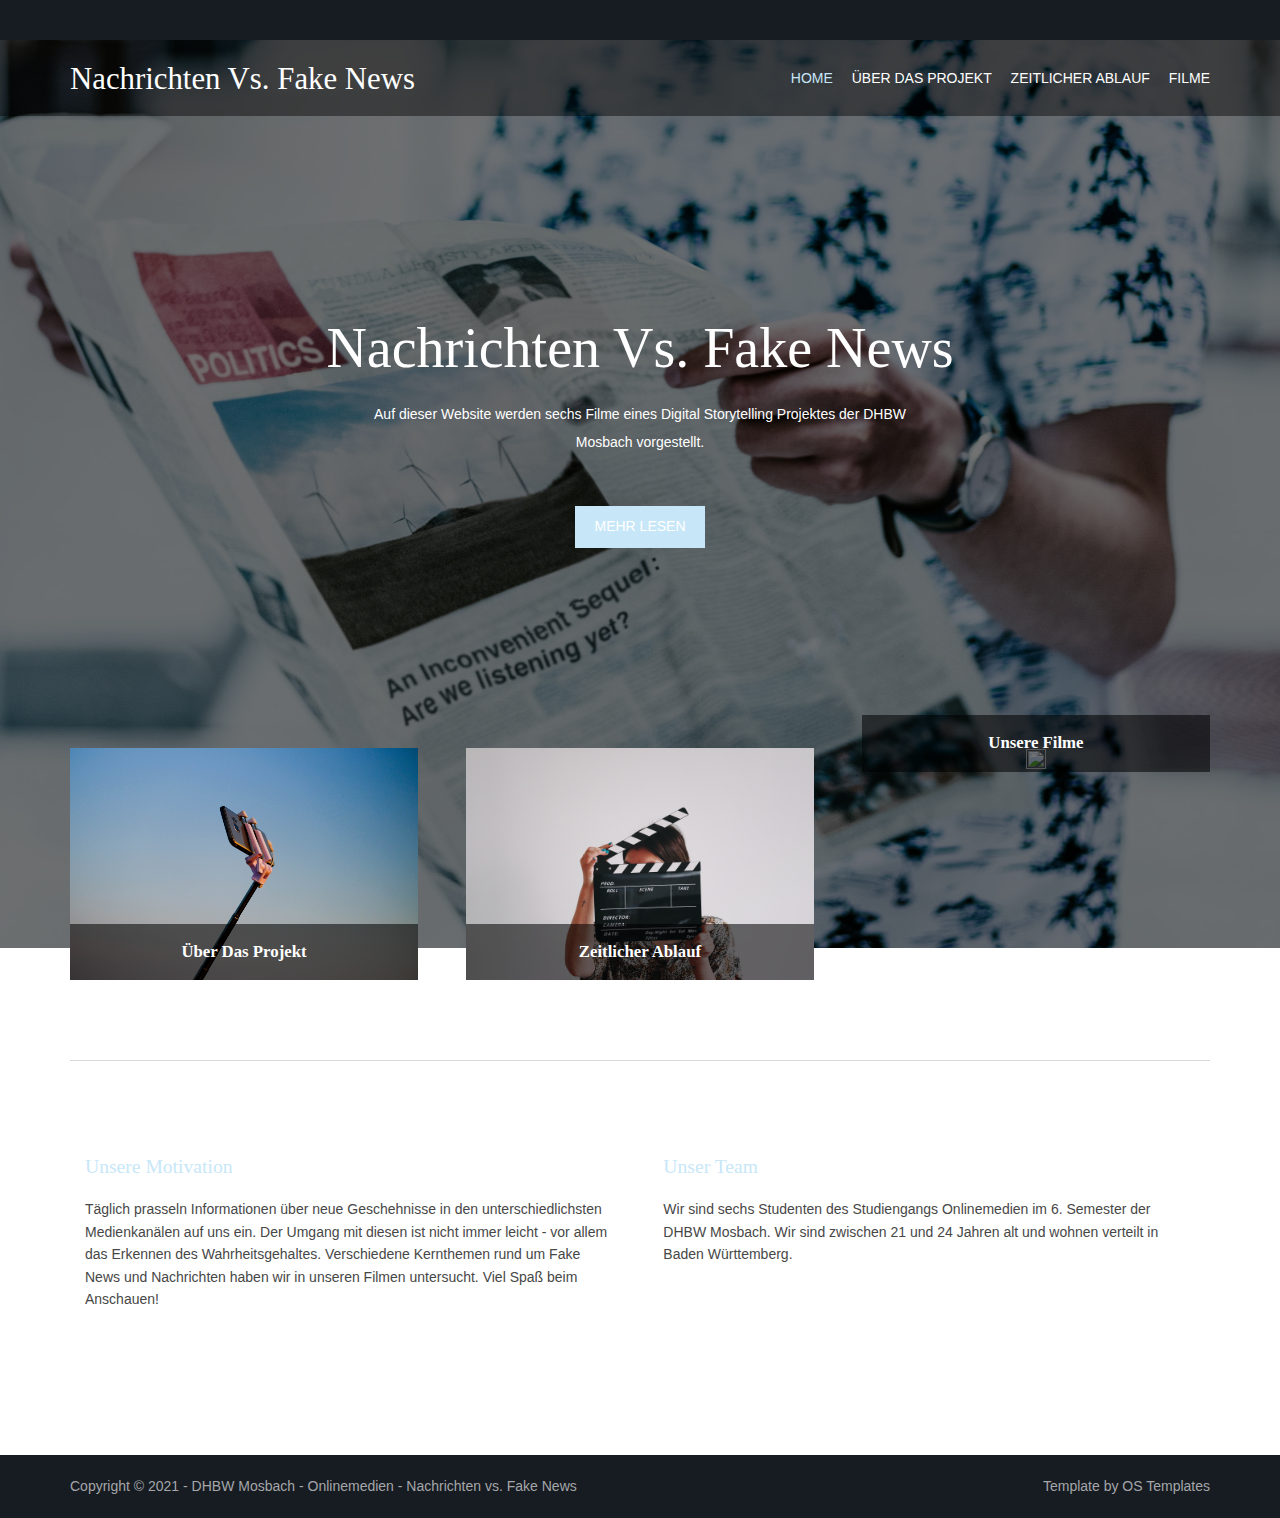
==== index.html @ efb50089 "first-commit" ====
<!DOCTYPE html>
<!--
Template Name: Nocobot
Author: <a href="https://www.os-templates.com/">OS Templates</a>
Author URI: https://www.os-templates.com/
Copyright: OS-Templates.com
Licence: Free to use under our free template licence terms
Licence URI: https://www.os-templates.com/template-terms
-->
<html lang="">
<!-- To declare your language - read more here: https://www.w3.org/International/questions/qa-html-language-declarations -->
<head>
<title>Nachrichten vs. Fake News</title>
<meta charset="utf-8">
<meta name="viewport" content="width=device-width, initial-scale=1.0, maximum-scale=1.0, user-scalable=no">
<link href="layout/styles/NeuesLayout.css" rel="stylesheet" type="text/css" media="all">
</head>
<body id="top">
<!-- ################################################################################################ -->
<!-- ################################################################################################ -->
<!-- ################################################################################################ -->
<div class="wrapper row0">
  <div id="topbar" class="hoc clear">
    <div class="fl_left"> 
      <!-- ################################################################################################ -->
      
      <!-- ################################################################################################ -->
    </div>
    <div class="fl_right"> 
      <!-- ################################################################################################ -->
      <!-- ################################################################################################ -->
    </div>
  </div>
</div>
<!-- ################################################################################################ -->
<!-- ################################################################################################ -->
<!-- ################################################################################################ -->
<!-- Top Background Image Wrapper -->
<div class="bgded" style="background-image:url('images/demo/Titelbild.jpg');">
  <!-- ################################################################################################ -->
  <div class="wrapper row1">
    <header id="header" class="hoc clear">
      <div id="logo" class="fl_left"> 
        <!-- ################################################################################################ -->
        <h1><a href="index.html">Nachrichten vs. Fake News</a></h1>
        <!-- ################################################################################################ -->
      </div>
      <nav id="mainav" class="fl_right"> 
        <!-- ################################################################################################ -->
        <ul class="clear">
          <li class="active"><a href="index.html">Home</a></li>
          <li><a href="projekt.html">Über das Projekt</a></li>
          <li><a href="ablauf.html">Zeitlicher Ablauf</a></li>
          <li><a href="filme.html">Filme</a></li>
        </ul>
        <!-- ################################################################################################ -->
      </nav>
    </header>
  </div>
  <!-- ################################################################################################ -->
  <!-- ################################################################################################ -->
  <!-- ################################################################################################ -->
  <div class="overlay">
    <div id="pageintro" class="hoc clear"> 
      <!-- ################################################################################################ -->
      <article>
        <h3 class="heading">Nachrichten vs. Fake News</h3>
        <p>Auf dieser Website werden sechs Filme eines Digital Storytelling Projektes der DHBW Mosbach vorgestellt.</p>
        <footer><a class="btn" href="#">Mehr lesen</a></footer>
      </article>
      <!-- ################################################################################################ -->
    </div>
  </div>
  <!-- ################################################################################################ -->
</div>
<!-- End Top Background Image Wrapper -->
<!-- ################################################################################################ -->
<!-- ################################################################################################ -->
<!-- ################################################################################################ -->
<div class="wrapper row3">
  <main class="hoc container clear"> 
    <!-- main body -->
    <!-- ################################################################################################ -->
    <section id="introblocks">
      <ul class="nospace group btmspace-80">
        <li class="one_third first">
          <figure><a class="imgover" href="#"><img src="images/demo/Selfie2.jpg" alt="" style="width:100%; height:100%;"></a>
            <figcaption>
              <h6 class="heading">Über das Projekt</h6>
              <div>
                <p>Im Studiengang Onlinemedien an der DHBW Mosbach wurde im 6. Semester das zweite Filmprojekt durchgeführt. Die Leitung des Projektes übernahmen die Dozenten und Gründer der DOK-WERK filmkooperative, Alexander Kleider und Daniela Michel.</p>
              </div>
            </figcaption>
          </figure>
        </li>
        <li class="one_third">
          <figure><a class="imgover" href="#"><img src="images/demo/FilmAb.jpg" alt="" style="width:100%; height:100%;"></a>
            <figcaption>
              <h6 class="heading">Zeitlicher Ablauf</h6>
              <div>
                <p>Beim internen Abschlschluss-Event zum Projekt haben alle Studenten die Möglichkeit ihre Filme zu präsentieren. Doch vorher gab es eine Menge zu tun!</p>
              </div>
            </figcaption>
          </figure>
        </li>
        <li class="one_third">
          <figure><a class="imgover" href="#"><img src="images/demo/jakob-owens-B4f_Kx5jvpg-unsplash.jpg" alt="" style="width:100%; height:100%;"></a>
            <figcaption>
              <h6 class="heading">Unsere Filme</h6>
              <div>
                <p>In dieser Gruppe wurden sechs Einzelfilme von Studenten selbstständig ausgearbeitet. Sie alle behandeln das Überthema "Nachrichten vs. Fake News" und sind doch alle verschieden.</p>
              </div>
            </figcaption>
          </figure>
        </li>
      </ul>
    </section>
    <!-- ################################################################################################ -->
    <hr class="btmspace-80">
    <!-- ################################################################################################ -->
    <section class="group">
        <ul class="nospace group inspace-15">
          <li class="one_half first btmspace-50">
            <article>
              <h6 class="heading"><a href="#">Unsere Motivation</a></h6>
              <p class="nospace">Täglich prasseln Informationen über neue Geschehnisse in den unterschiedlichsten Medienkanälen auf uns ein. Der Umgang mit diesen ist nicht immer leicht - vor allem das Erkennen des Wahrheitsgehaltes. Verschiedene Kernthemen rund um Fake News und Nachrichten haben wir in unseren Filmen untersucht.
                Viel Spaß beim Anschauen!</p>
            </article>
          </li>
          <li class="one_half btmspace-50">
            <article>
              <h6 class="heading"><a href="#">Unser Team</a></h6>
              <p class="nospace">Wir sind sechs Studenten des Studiengangs Onlinemedien im 6. Semester der DHBW Mosbach. Wir sind zwischen 21 und 24 Jahren alt und wohnen verteilt in Baden Württemberg.</p>
            </article>
          </li>
        </ul>
      </div>
    </section>
    
<div class="wrapper row5">
  <div id="copyright" class="hoc clear"> 
    <!-- ################################################################################################ -->
    <p class="fl_left">Copyright &copy; 2021 - DHBW Mosbach - Onlinemedien - <a href="#">Nachrichten vs. Fake News</a></p>
    <p class="fl_right">Template by <a target="_blank" href="https://www.os-templates.com/" title="Free Website Templates">OS Templates</a></p>
    <!-- ################################################################################################ -->
  </div>
</div>
<!-- ################################################################################################ -->
<!-- ################################################################################################ -->
<!-- ################################################################################################ -->
<a id="backtotop" href="#top"><i class="fas fa-chevron-up"></i></a>
<!-- JAVASCRIPTS -->
<script src="layout/scripts/jquery.min.js"></script>
<script src="layout/scripts/jquery.backtotop.js"></script>
<script src="layout/scripts/jquery.mobilemenu.js"></script>
</body>
</html>
---- layout/styles/NeuesLayout.css ----
@charset "utf-8";
/*
Template Name: Nocobot
Author: <a href="https://www.os-templates.com/">OS Templates</a>
Author URI: https://www.os-templates.com/
Copyright: OS-Templates.com
Licence: Free to use under our free template licence terms
Licence URI: https://www.os-templates.com/template-terms
File: Layout CSS
*/

@import url("fontawesome-free/css/fontawesome-all.min.css");
@import url("framework.css");

/* Rows
--------------------------------------------------------------------------------------------------------------- */
.row0, .row0 a{}
.row1, .row1 a{}
.row2, .row2 a{}
.row3, .row3 a{}
.row4, .row4 a{}
.row5, .row5 a{}


/* Top Bar
--------------------------------------------------------------------------------------------------------------- */
#topbar{padding:20px 0; font-size:.8rem; text-transform:uppercase;}

#topbar ul li{display:inline-block; margin-right:15px;}
#topbar ul li:last-child{margin-right:0; padding-right:0; border-right:none;}
#topbar i{line-height:normal;}
#topbar > div:nth-of-type(2) i{font-size:1rem;}

/* Search Form */
#topbar #searchform{position:relative; line-height:1; z-index:9999;}
#topbar #searchform::after{display:block; height:18px; line-height:18px; padding:0; font-family:"Font Awesome\ 5 Free"; font-weight:900; font-size:1rem; content:"\f002"/* fa-search */;}
#topbar #searchform:hover::after, #topbar #searchform button{cursor:pointer;}
#topbar #searchform > div{position:absolute; top:18px; right:0; width:280px; visibility:hidden; opacity:0/* Required for transition effect */;}
#topbar #searchform:hover > div{visibility:visible; opacity:1/* Required for transition effect */;}
#topbar #searchform form{display:block; position:relative;}
#topbar #searchform form *{border:none;}
#topbar #searchform input{display:block; width:100%; height:36px; padding:8px 40px 8px 10px; font-size:1rem;}
#topbar #searchform ::placeholder{text-transform:capitalize;}
#topbar #searchform button{display:block; position:absolute; top:3px; right:2px; height:30px; font-size:16px; line-height:1;}


/* Header
--------------------------------------------------------------------------------------------------------------- */
#header{}

#header #logo{margin:22px 0 0 0;}
#header #logo h1{margin:0; padding:0; font-size:2.2rem;}


/* Page Intro
--------------------------------------------------------------------------------------------------------------- */
#pageintro{padding:200px 0 400px;}/* 400px => 200px for #introblocks negative margin */

#pageintro article, #pageintro article p{display:block; max-width:75%; margin:0 auto; text-align:center;}
#pageintro article p{max-width:65%; line-height:2rem;}
#pageintro .heading{margin-bottom:20px; font-size:4rem;}
#pageintro footer{margin-top:50px;}


/* Content Area
--------------------------------------------------------------------------------------------------------------- */
.container{padding:80px 0;}

/* Content */
.container .content{}

.sectiontitle{display:block; max-width:55%; margin:0 auto 80px; text-align:center;}
.sectiontitle *{margin:0;}

/* Introblocks - x3 */
#introblocks{display:block; position:relative; margin:-280px 0 0 0; z-index:1; text-align:center;}/* 280px => 200px + container padding */
#introblocks figure{display:block; position:relative; max-width:348px; text-align:center;}
#introblocks figure figcaption{display:block; position:absolute; bottom:0; width:100%; padding:0 20px;}
#introblocks figure figcaption *{margin:0; padding:0;}
#introblocks figure figcaption div{max-height:0; overflow:hidden; transition:max-height .6s cubic-bezier(0, 1, 0, 1) -.1s;}
#introblocks figure:hover figcaption div{max-height:1200px; transition-timing-function:cubic-bezier(0.5, 0, 1, 0); transition-delay:0s;}
#introblocks figure figcaption .heading{padding:20px 0; font-size:1.2rem; font-weight:700; line-height:1;}
#introblocks figure figcaption div p{padding:0 0 20px 0;}

/* Image Group */
.imgroup{}
.imgroup li{margin-bottom:50px;}
.imgroup li:nth-last-child(-n+3){margin-bottom:0;}/* Removes bottom margin from the last three items - margin is restored in the media queries when items stack */
.imgroup li:nth-child(3n+1){margin-left:0; clear:left;}/* Removes the need to add class="first" */

/* Team Members */
.team{}
.team li:last-child{margin-bottom:0;}/* Used when elements stack in small viewports */
.team figure{display:block; text-align:center;}
.team figure *{margin:0; padding:0;}
.team figure a{}
.team figure img{}
.team figure figcaption{padding:20px 10px; line-height:1;}
.team figure strong{display:block; margin-bottom:8px; font-size:1.4rem; font-weight:400;}
.team figure em{display:block; font-style:normal; font-size:.8rem;}

/* Client Logos */
.clients{text-align:center;}
.clients li{margin-bottom:20px;}
.clients li:nth-last-child(-n+4){margin-bottom:0;}/* Removes bottom margin from the last four items - margin is restored in the media queries when items stack */
.clients li:nth-child(4n+1){margin-left:0; clear:left;}/* Removes the need to add class="first" */

/* Testimonials */
#testimonials{text-align:center;}
#testimonials li:last-child{margin-bottom:0;}/* Used when elements stack in smaller viewports */
#testimonials blockquote{max-width:80%; margin:0 auto 30px; padding:20px; line-height:2rem; font-size:1.2rem;}
#testimonials blockquote::before{top:10px; left:10px;}
#testimonials blockquote::after{display:block; position:absolute; bottom:-15px; left:50%; margin-left:-15px; width:0; height:0; content:""; border:15px solid transparent; border-bottom:none;}
#testimonials figure{}
#testimonials figure *{margin:0; line-height:1;}
#testimonials figure img{margin:0 0 15px 0;}
#testimonials figcaption .heading{font-size:1.2rem; font-weight:700;}
#testimonials figcaption em{font-size:.8rem;}

/* Latest - Blog posts etc. */
#latest{}
#latest > li:last-child{margin-bottom:0;}/* Used when elements stack in small viewports */
#latest article{}
#latest article figure{}
#latest article figure img{}
#latest article .meta{display:block; margin:0 0 30px 0; padding:5px 10px;}
#latest article .meta li{display:block; float:left; width:50%; font-size:.8rem;}
#latest article .meta li:last-child{text-align:right;}
#latest article .meta li i{margin-right:5px;}
#latest article .excerpt{position:relative; margin:0 0 30px 0; padding:0 0 0 65px;}
#latest article .excerpt .heading{margin:0 0 15px 0; font-size:1.2rem;}
#latest article .excerpt time{display:block; position:absolute; top:0; left:0; width:54px;}
#latest article .excerpt time *{display:block; margin:0; padding:0; text-align:center; text-transform:uppercase; font-style:normal; line-height:1;}
#latest article .excerpt time strong{padding:12px 0; font-size:18px; border-bottom:1px solid; opacity:.5;}
#latest article .excerpt time em{padding:8px 0;}
#latest article .excerpt p{margin:0; padding:0;}
#latest article footer{text-align:right;}

/* Comments */
#comments ul{margin:0 0 40px 0; padding:0; list-style:none;}
#comments li{margin:0 0 10px 0; padding:15px;}
#comments .avatar{float:right; margin:0 0 10px 10px; padding:3px; border:1px solid;}
#comments address{font-weight:bold;}
#comments time{font-size:smaller;}
#comments .comcont{display:block; margin:0; padding:0;}
#comments .comcont p{margin:10px 5px 10px 0; padding:0;}

#comments form{display:block; width:100%;}
#comments input, #comments textarea{width:100%; padding:10px; border:1px solid;}
#comments textarea{overflow:auto;}
#comments div{margin-bottom:15px;}
#comments input[type="submit"], #comments input[type="reset"]{display:inline-block; width:auto; min-width:150px; margin:0; padding:8px 5px; cursor:pointer;}

/* Sidebar */
.container .sidebar{}

.sidebar .sdb_holder{margin-bottom:50px;}
.sidebar .sdb_holder:last-child{margin-bottom:0;}


/* Contact Details
--------------------------------------------------------------------------------------------------------------- */
#ctdetails{padding:50px 0;}
#ctdetails ul{}
#ctdetails ul li{}
#ctdetails ul li div{position:relative; min-height:45px; padding:0 0 0 60px; line-height:1;}
#ctdetails ul li div i{position:absolute; top:0; left:0; width:45px; height:45px; line-height:43px; font-size:16px; text-align:center; border:1px solid; border-radius:50%;}
#ctdetails ul li div span{display:block; padding:4px 0 0 0;}
#ctdetails ul li div strong{display:block; margin:0 0 8px 0; text-transform:capitalize;}


/* Footer
--------------------------------------------------------------------------------------------------------------- */
#footer{padding:80px 0;}

#footer .heading{margin-bottom:50px; font-size:1.2rem;}

#footer input, #footer button{border:1px solid;}
#footer input{display:block; width:100%; padding:8px;}
#footer button{padding:8px 18px 10px; text-transform:uppercase; font-weight:400; cursor:pointer;}

#footer .linklist li{display:block; margin-bottom:15px; padding:0 0 15px 0; border-bottom:1px solid;}
#footer .linklist li:last-child{margin:0; padding:0; border:none;}
#footer .linklist li::before, #footer .linklist li::after{display:table; content:"";}
#footer .linklist li, #footer .linklist li::after{clear:both;}

#footer .contact{}
#footer .contact.linklist li, #footer .contact.linklist li:last-child{position:relative; padding-left:40px;}
#footer .contact li *{margin:0; padding:0; line-height:1.6;}
#footer .contact li i{display:block; position:absolute; top:0; left:0; width:30px; font-size:16px; text-align:center;}

#footer .latestimg{}
#footer .latestimg > li{display:inline-block; float:left; width:30%; margin:0 0 5% 5%;}
#footer .latestimg > li:nth-last-child(-n+3){margin-bottom:0;}/* Removes bottom margin from the last three items - margin is restored in the media queries when items stack */
#footer .latestimg > li:nth-child(3n+1){margin-left:0; clear:left;}/* Removes the need to add class="first" */
#footer .latestimg > li img{width:100%;}/* Force the image to resize to take the full space - may have to be changed for tablets, depends on personal preference */
#footer .latestimg > li a.imgover{display:block;}


/* Copyright
--------------------------------------------------------------------------------------------------------------- */
#copyright{padding:20px 0;}
#copyright *{margin:0; padding:0;}


/* Transition Fade
This gives a smooth transition to "ALL" elements used in the layout - other than the navigation form used in mobile devices
If you don't want it to fade all elements, you have to list the ones you want to be faded individually
Delete it completely to stop fading
--------------------------------------------------------------------------------------------------------------- */
*, *::before, *::after{transition:all .3s ease-in-out;}
#mainav form *{transition:none !important;}


/* ------------------------------------------------------------------------------------------------------------ */
/* ------------------------------------------------------------------------------------------------------------ */
/* ------------------------------------------------------------------------------------------------------------ */
/* ------------------------------------------------------------------------------------------------------------ */
/* ------------------------------------------------------------------------------------------------------------ */


/* Navigation
--------------------------------------------------------------------------------------------------------------- */
nav ul, nav ol{margin:0; padding:0; list-style:none;}

#mainav, #breadcrumb, .sidebar nav{line-height:normal;}
#mainav .drop::after, #mainav li li .drop::after, #breadcrumb li a::after, .sidebar nav a::after{position:absolute; font-family:"Font Awesome\ 5 Free"; font-weight:900; font-size:10px; line-height:10px;}

/* Top Navigation */
#mainav{}
#mainav ul{text-transform:uppercase;}
#mainav ul ul{position:absolute; width:180px; text-transform:none; z-index:9999;}
#mainav ul ul ul{left:180px; top:0;}
#mainav li{display:inline-block; position:relative; margin:0 15px 0 0; padding:0;}
#mainav li:last-child{margin-right:0;}
#mainav li li{width:100%; margin:0;}
#mainav li a{display:block; padding:30px 0;}
#mainav li li a{border:solid; border-width:0 0 1px 0;}
#mainav .drop{padding-left:15px;}
#mainav li li a, #mainav li li .drop{display:block; margin:0; padding:10px 15px;}
#mainav .drop::after, #mainav li li .drop::after{content:"\f0d7";}
#mainav .drop::after{top:35px; left:5px;}
#mainav li li .drop::after{top:15px; left:5px;}
#mainav ul ul{visibility:hidden; opacity:0;}
#mainav ul li:hover > ul{visibility:visible; opacity:1;}

#mainav form{display:none; width:100%; margin:0; padding:0;}
#mainav form select, #mainav form select option{display:block; cursor:pointer; outline:none;}
#mainav form select{width:100%; padding:5px; border:none;}
#mainav form select option{margin:5px; padding:0; border:none;}

/* Breadcrumb */
#breadcrumb{padding:150px 0 30px;}
#breadcrumb ul{margin:0; padding:0; list-style:none; text-transform:uppercase;}
#breadcrumb li{display:inline-block; margin:0 6px 0 0; padding:0;}
#breadcrumb li a{display:block; position:relative; margin:0; padding:0 12px 0 0; font-size:12px;}
#breadcrumb li a::after{top:4px; right:0; content:"\f0da";}
#breadcrumb li:last-child a{margin:0; padding:0;}
#breadcrumb li:last-child a::after{display:none;}
#breadcrumb .heading{margin:0; font-size:2rem;}

/* Sidebar Navigation */
.sidebar nav{display:block; width:100%;}
.sidebar nav li{margin:0 0 3px 0; padding:0;}
.sidebar nav a{display:block; position:relative; margin:0; padding:5px 10px 5px 15px; text-decoration:none; border:solid; border-width:0 0 1px 0;}
.sidebar nav a::after{top:10px; left:5px; content:"\f0da";}
.sidebar nav ul ul a{padding-left:35px;}
.sidebar nav ul ul a::after{left:25px;}
.sidebar nav ul ul ul a{padding-left:55px;}
.sidebar nav ul ul ul a::after{left:45px;}

/* Pagination */
.pagination{display:block; width:100%; text-align:center; clear:both;}
.pagination li{display:inline-block; margin:0 2px 0 0;}
.pagination li:last-child{margin-right:0;}
.pagination a, .pagination strong{display:block; padding:8px 11px; border:1px solid; background-clip:padding-box; font-weight:normal;}

/* Back to Top */
#backtotop{z-index:999; display:inline-block; position:fixed; visibility:hidden; bottom:20px; right:20px; width:36px; height:36px; line-height:36px; font-size:16px; text-align:center; opacity:.2;}
#backtotop i{display:block; width:100%; height:100%; line-height:inherit;}
#backtotop.visible{visibility:visible; opacity:.5;}
#backtotop:hover{opacity:1;}


/* Tables
--------------------------------------------------------------------------------------------------------------- */
table, th, td{border:1px solid; border-collapse:collapse; vertical-align:top;}
table, th{table-layout:auto;}
table{width:100%; margin-bottom:15px;}
th, td{padding:5px 8px;}
td{border-width:0 1px;}


/* Gallery
--------------------------------------------------------------------------------------------------------------- */
#gallery{display:block; width:100%; margin-bottom:50px;}
#gallery figure figcaption{display:block; width:100%; clear:both;}
#gallery li{margin-bottom:30px;}


/* ------------------------------------------------------------------------------------------------------------ */
/* ------------------------------------------------------------------------------------------------------------ */
/* ------------------------------------------------------------------------------------------------------------ */
/* ------------------------------------------------------------------------------------------------------------ */
/* ------------------------------------------------------------------------------------------------------------ */


/* Colours
--------------------------------------------------------------------------------------------------------------- */
body{color:#A5A6AA; background-color:#161C21;}
a{color:#c7e7f8;}
a:active, a:focus{background:transparent !important;}/* IE10 + 11 Bugfix - prevents grey background */
hr, .borderedbox{border-color:#D7D7D7;}
label span{color:#FF0000; background-color:inherit;}
input:focus, textarea:focus, *:required:focus{border-color:#c7e7f8 !important;}

.overlay{color:#FFFFFF; background-color:inherit;}
.overlay::after{color:inherit; background-color:rgba(0,0,0,.55);}
.overlay.light{color:#474747;}
.overlay.light::after{background-color:rgba(255,255,255,.7);}

.coloured{color:#FFFFFF; background-color:#c7e7f8;}
.coloured .btn, .coloured .btn.inverse:hover{color:#FFFFFF; background-color:#161C21; border-color:#161C21;}

.btn, .btn.inverse:hover{color:#FFFFFF; background-color:#c7e7f8; border-color:#c7e7f8;}
.btn:hover, .btn.inverse{color:inherit; background-color:transparent; border-color:inherit;}

.imgover:hover::before{background-color:rgba(185,70,173,.5);/* #B946AD */}
.imgover, .imgover:hover::after{color:#FFFFFF;}

.heading.underline::after{background-color:#c7e7f8;}


/* Rows */
.row0{color:#FFFFFF; background-color:#161C21;}
.row1{color:#FFFFFF; background-color:rgba(0,0,0,.75);}
.row2{color:#474747; background-color:#F4F4F4;}
.row3{color:#474747; background-color:#FFFFFF;}
.row4{color:#A5A6AA; background-color:#000000;}
.row5, .row5 a{color:#A5A6AA; background-color:#161C21;}


/* Top Bar */
#topbar #searchform{color:#c7e7f8;}
#topbar #searchform:hover{}
#topbar #searchform input{color:#FFFFFF; background:#c7e7f8;}
#topbar #searchform button{color:#FFFFFF; background:transparent;}


/* Header */
#header #logo h1 a{color:inherit;}


/* Page Intro */
#pageintro{color:#FFFFFF;}


/* Content Area */
#introblocks figure figcaption{color:#FFFFFF; background-color:rgba(0,0,0,.55);}

.imgroup article a{color:inherit;}
.imgroup article:hover a{color:#c7e7f8;}

.team figure{box-shadow:0px 0px 15px rgba(0,0,0,.1);}
.team figure:hover{color:#FFFFFF; background-color:#c7e7f8;}

#testimonials blockquote{color:#FFFFFF; background-color:rgba(255,255,255,.5);}
#testimonials blockquote::before{color:rgba(0,0,0,.2);}
#testimonials blockquote::after{border-top-color:rgba(255,255,255,.5);}
#testimonials:hover blockquote{color:#474747; background-color:rgba(255,255,255,1);}
#testimonials:hover blockquote::before{color:rgba(0,0,0,.05);}
#testimonials:hover blockquote::after{border-top-color:rgba(255,255,255,1);}


/* Latest */
#latest article .meta, #latest article .meta *{color:#FFFFFF; background-color:#161C21;}
#latest article .excerpt time{color:#474747; background-color:#F3F3F3;}
#latest article .excerpt time strong{border-color:rgba(0,0,0,.2);}


/* Contact Details */
#ctdetails ul li div a{color:#FFFFFF;}
#ctdetails ul li div a i{color:rgba(255,255,255,.5); border-color:rgba(255,255,255,.5);}
#ctdetails ul li div:hover a i{color:inherit; border-color:rgba(255,255,255,1);}
#ctdetails ul li div strong{color:#FFFFFF;}


/* Footer */
#footer .heading{color:#FFFFFF;}
#footer hr, #footer .borderedbox, #footer .linklist li{border-color:rgba(255,255,255,.1);}

#footer input, #footer button{border-color:transparent;}
#footer input{color:#474747; background-color:rgba(255,255,255,1);}
#footer input:focus{border-color:#c7e7f8;}
#footer button{color:#FFFFFF; background-color:#c7e7f8;}
#footer button:hover{color:inherit; background-color:transparent; border-color:inherit;}


/* Navigation */
#mainav{}
#mainav li a{color:inherit;}
#mainav .active a, #mainav a:hover, #mainav li:hover > a{color:#c7e7f8; background-color:inherit;}
#mainav li li a, #mainav .active li a{color:#FFFFFF; background-color:rgba(185,70,173,.5);/* #B946AD */ border-color:rgba(185,70,173,.5);}
#mainav li li:hover > a, #mainav .active .active > a{color:#FFFFFF; background-color:#c7e7f8;}
#mainav form select{color:#474747; background-color:#FFFFFF;}

#breadcrumb a{color:inherit; background-color:inherit;}
#breadcrumb li:last-child a{color:#c7e7f8;}

.container .sidebar nav a{color:inherit; border-color:#D7D7D7;}
.container .sidebar nav a:hover{color:#c7e7f8;}

.pagination a, .pagination strong{border-color:#D7D7D7;}
.pagination .current *{color:#FFFFFF; background-color:#c7e7f8;}

#backtotop{color:#FFFFFF; background-color:#c7e7f8;}


/* Tables + Comments */
table, th, td, #comments .avatar, #comments input, #comments textarea{border-color:#FFFFFF;}
th{color:#FFFFFF; background-color:#FFFFFF;}
tr, #comments li, #comments input[type="submit"], #comments input[type="reset"]{color:inherit; background-color:#FFFFFF;}
tr:nth-child(even), #comments li:nth-child(even){color:inherit; background-color:#FFFFFF;}
table a, #comments a{background-color:inherit;}
th, td {
    padding: 5px 50px;
	text-align: justify;
}


/* ------------------------------------------------------------------------------------------------------------ */
/* ------------------------------------------------------------------------------------------------------------ */
/* ------------------------------------------------------------------------------------------------------------ */
/* ------------------------------------------------------------------------------------------------------------ */
/* ------------------------------------------------------------------------------------------------------------ */


/* Media Queries
--------------------------------------------------------------------------------------------------------------- */
@-ms-viewport{width:device-width;}


/* Max Wrapper Width - Laptop, Desktop etc.
--------------------------------------------------------------------------------------------------------------- */
@media screen and (min-width:1140px){
	.hoc{max-width:1140px;}
}

@media screen and (min-width:978px) and (max-width:1140px){
	.hoc{max-width:95%;}
}


/* Mobile Devices
--------------------------------------------------------------------------------------------------------------- */
@media screen and (max-width:978px){
	.hoc{max-width:90%;}

	#topbar{}

	#header{padding:30px 0;}
	#header #logo{margin-top:0;}

	#mainav{}
	#mainav ul{display:none;}
	#mainav form{display:block; margin-top:2px;}

	#breadcrumb{}

	.container{}
	#comments input[type="reset"]{margin-top:10px;}
	.pagination li{display:inline-block; margin:0 5px 5px 0;}

	#footer{}

	#copyright{}
	#copyright p:first-of-type{margin-bottom:10px;}
}

@media screen and (max-width:750px){
	.imgl, .imgr{display:inline-block; float:none; margin:0 0 10px 0;}
	.fl_left, .fl_right{display:block; float:none;}
	.group .group > *:last-child, .clear .clear > *:last-child, .clear .group > *:last-child, .group .clear > *:last-child{margin-bottom:0;}/* Experimental - Needs more testing in different situations, stops double margin when stacking */
	.one_half, .one_third, .two_third, .one_quarter, .two_quarter, .three_quarter{display:block; float:none; width:auto; margin:0 0 30px 0;}

	#topbar{text-align:center;}
	#topbar > div:first-of-type ul{margin:0 0 10px 0;}
	#topbar #searchform{display:none;}/* This is personal preference - remove if not required */

	#header{text-align:center;}
	#header #logo{margin:0 0 15px 0;}

	#pageintro article, #pageintro article p{max-width:none;}
	#pageintro .heading{font-size:2rem;}

	.sectiontitle{max-width:none;}
	
	#introblocks > ul{margin:0 auto 80px;}
	#introblocks > ul, #latest article{max-width:348px;}/* Restrict the width to the one_third grid element */
	.team figure{max-width:300px;}/* Restrict the width to the image width */
	#introblocks > ul > li, .imgroup li:nth-last-child(-n+3){margin-bottom:50px;}
	.clients li:nth-last-child(-n+4){margin-bottom:20px;}
	#introblocks > ul > li:last-child, .imgroup li:last-child, .clients li:last-child{margin-bottom:0;}

	#footer{padding-bottom:50px;}/* Not needed - just looks better */
	#footer .latestimg > li, #footer .latestimg > li:nth-last-child(-n+3){display:inline-block; float:none; width:auto; margin:0 5% 5% 0;}
	#footer .latestimg > li:last-child{margin-bottom:0;}
	#footer .latestimg > li img{width:auto;}
}

@media screen and (max-width:450px){
	#topbar > div:first-of-type ul li{display:block; margin:0;}

	#latest article .excerpt{padding:0;}
	#latest article .excerpt time{display:none;}
	#latest article footer{text-align:left;}
}

/* Other
--------------------------------------------------------------------------------------------------------------- */
@media screen and (max-width:650px){
	.scrollable{display:block; width:100%; margin:0 0 30px 0; padding:0 0 15px 0; overflow:auto; overflow-x:scroll;}
	.scrollable table{margin:0; padding:0; white-space:nowrap;}

	.inline li{display:block; margin-bottom:10px;}
	.pushright li{margin-right:0;}

	.font-x2{font-size:1.6rem;}
	.font-x3{font-size:1.8rem;}
}

h2{
	font-size: 2rem;
	font-weight: bold;
}
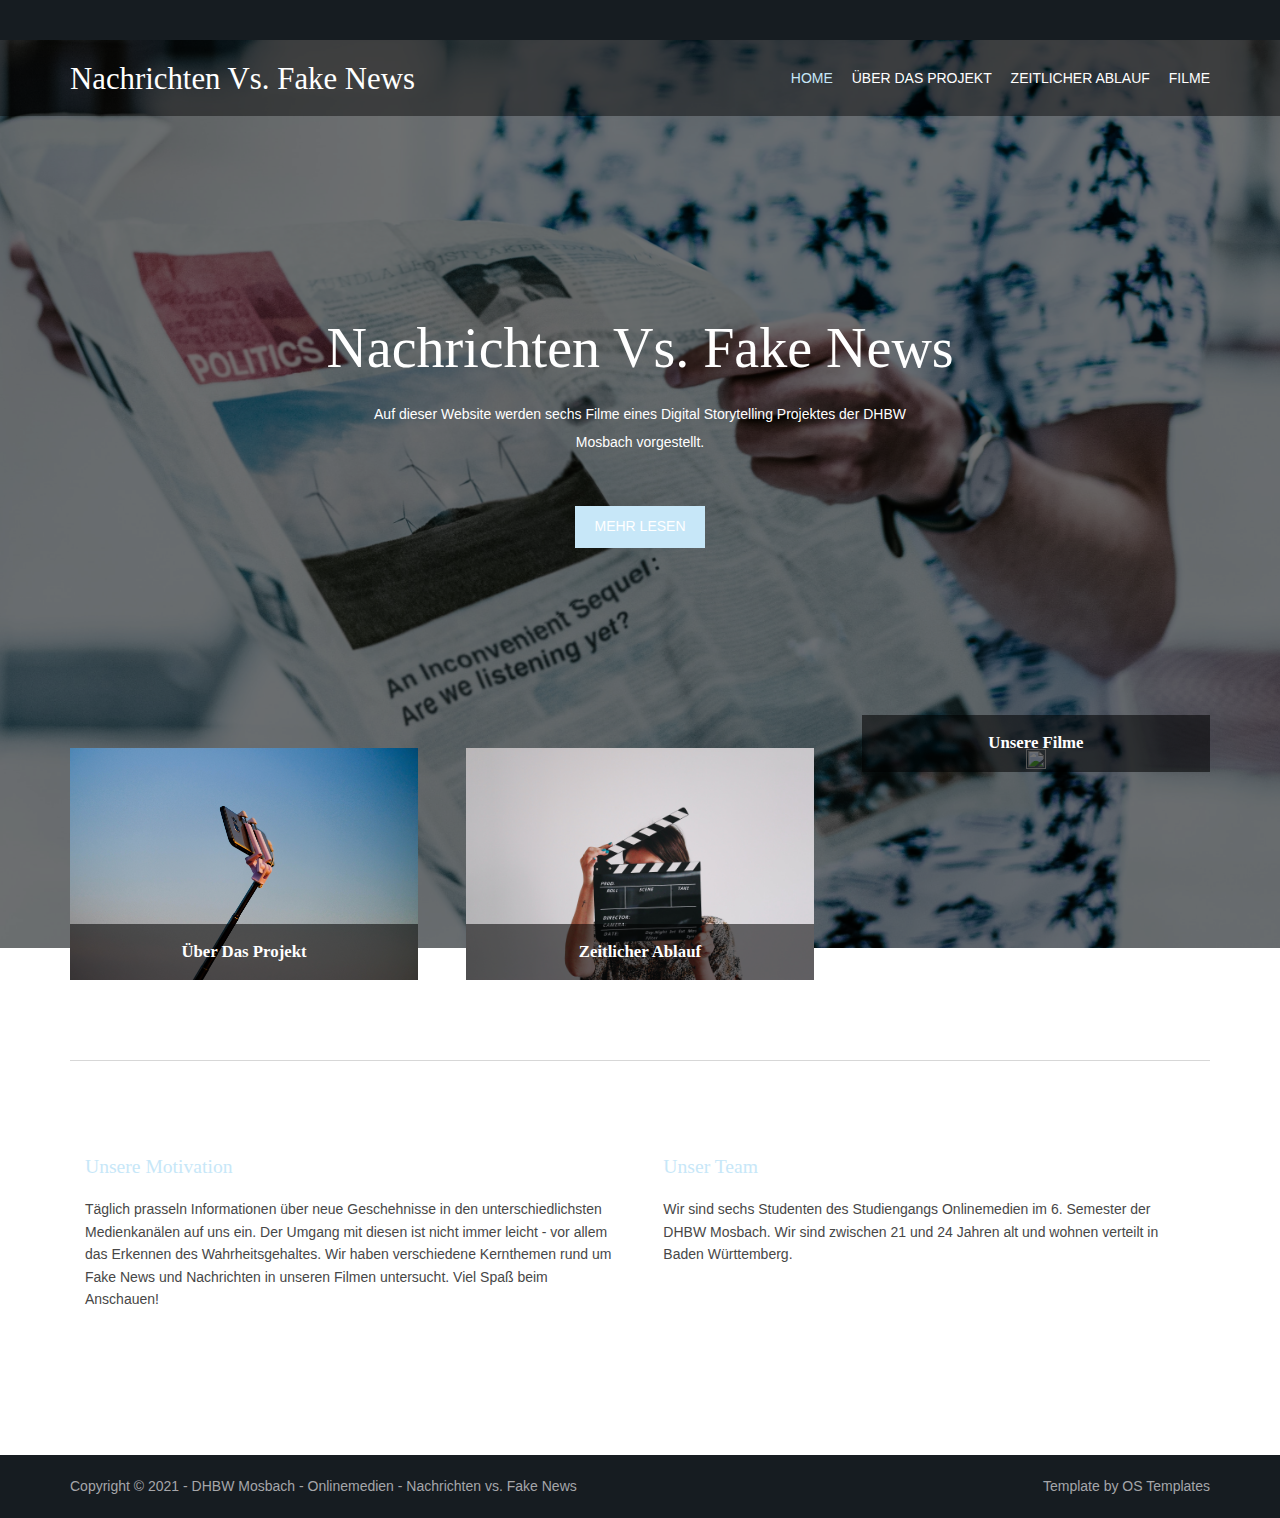
==== commit 5915f8d9: "text improved" ====
--- a/index.html
+++ b/index.html
@@ -66,7 +66,7 @@
       <article>
         <h3 class="heading">Nachrichten vs. Fake News</h3>
         <p>Auf dieser Website werden sechs Filme eines Digital Storytelling Projektes der DHBW Mosbach vorgestellt.</p>
-        <footer><a class="btn" href="#">Mehr lesen</a></footer>
+        <footer><a class="btn" href="projekt.html">Mehr lesen</a></footer>
       </article>
       <!-- ################################################################################################ -->
     </div>
@@ -84,7 +84,7 @@
     <section id="introblocks">
       <ul class="nospace group btmspace-80">
         <li class="one_third first">
-          <figure><a class="imgover" href="#"><img src="images/demo/Selfie2.jpg" alt="" style="width:100%; height:100%;"></a>
+          <figure><a class="imgover" href="projekt.html"><img src="images/demo/Selfie2.jpg" alt="" style="width:100%; height:100%;"></a>
             <figcaption>
               <h6 class="heading">Über das Projekt</h6>
               <div>
@@ -94,17 +94,17 @@
           </figure>
         </li>
         <li class="one_third">
-          <figure><a class="imgover" href="#"><img src="images/demo/FilmAb.jpg" alt="" style="width:100%; height:100%;"></a>
+          <figure><a class="imgover" href="ablauf.html"><img src="images/demo/FilmAb.jpg" alt="" style="width:100%; height:100%;"></a>
             <figcaption>
               <h6 class="heading">Zeitlicher Ablauf</h6>
               <div>
-                <p>Beim internen Abschlschluss-Event zum Projekt haben alle Studenten die Möglichkeit ihre Filme zu präsentieren. Doch vorher gab es eine Menge zu tun!</p>
+                <p>Beim internen Abschluss-Event zum Projekt haben alle Studenten die Möglichkeit ihre Filme zu präsentieren. Doch vorher gab es eine Menge zu tun!</p>
               </div>
             </figcaption>
           </figure>
         </li>
         <li class="one_third">
-          <figure><a class="imgover" href="#"><img src="images/demo/jakob-owens-B4f_Kx5jvpg-unsplash.jpg" alt="" style="width:100%; height:100%;"></a>
+          <figure><a class="imgover" href="filme.html"><img src="images/demo/jakob-owens-B4f_Kx5jvpg-unsplash.jpg" alt="" style="width:100%; height:100%;"></a>
             <figcaption>
               <h6 class="heading">Unsere Filme</h6>
               <div>
@@ -123,7 +123,7 @@
           <li class="one_half first btmspace-50">
             <article>
               <h6 class="heading"><a href="#">Unsere Motivation</a></h6>
-              <p class="nospace">Täglich prasseln Informationen über neue Geschehnisse in den unterschiedlichsten Medienkanälen auf uns ein. Der Umgang mit diesen ist nicht immer leicht - vor allem das Erkennen des Wahrheitsgehaltes. Verschiedene Kernthemen rund um Fake News und Nachrichten haben wir in unseren Filmen untersucht.
+              <p class="nospace">Täglich prasseln Informationen über neue Geschehnisse in den unterschiedlichsten Medienkanälen auf uns ein. Der Umgang mit diesen ist nicht immer leicht - vor allem das Erkennen des Wahrheitsgehaltes. Wir haben verschiedene Kernthemen rund um Fake News und Nachrichten in unseren Filmen untersucht.
                 Viel Spaß beim Anschauen!</p>
             </article>
           </li>
--- a/layout/styles/NeuesLayout.css
+++ b/layout/styles/NeuesLayout.css
@@ -20,6 +20,20 @@
 .row3, .row3 a{}
 .row4, .row4 a{}
 .row5, .row5 a{}
+
+
+.flex-container {
+  display:flex;
+  justify-content: space-between;
+  margin-bottom: 60px;
+}
+
+.flex-item{
+	margin-right: 20px;
+	width: 50%;
+	flex: auto;
+}
+
 
 
 /* Top Bar
